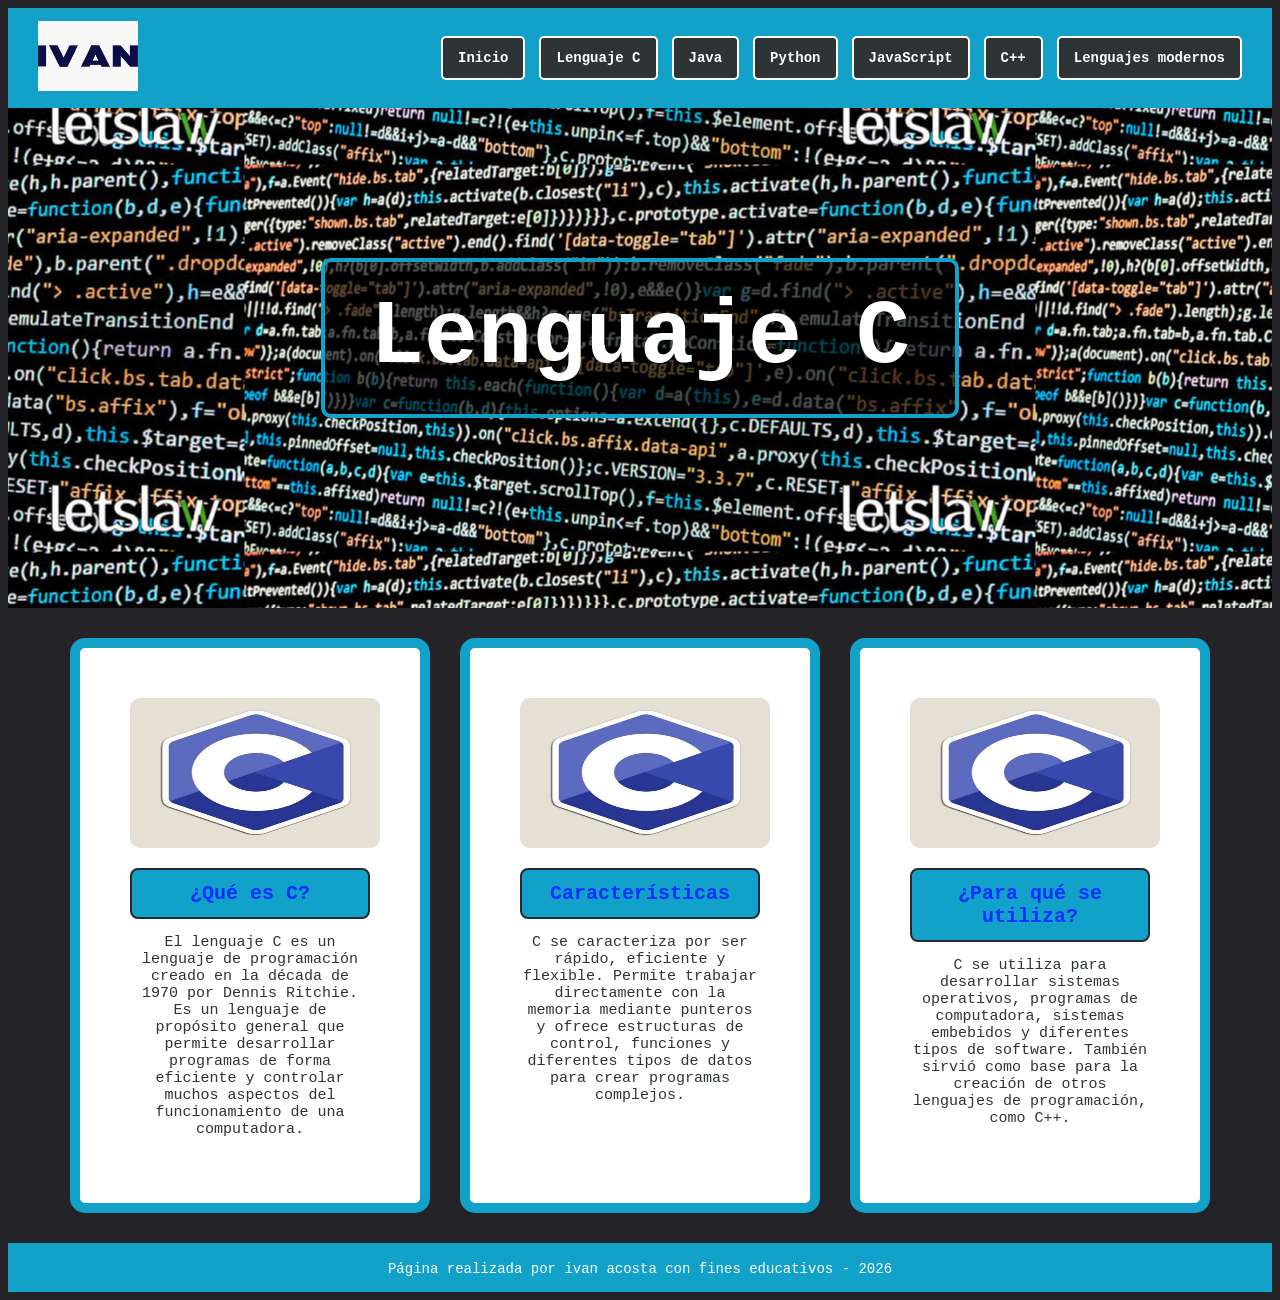
==== pagina1.html @ ee0e3167 "Add files via upload" ====
<!DOCTYPE html>
<html lang="es">
<head>
    <meta charset="UTF-8">
    <meta name="viewport" content="width=device-width, initial-scale=1.0">
    <title>Lenguaje C</title>
    <link href="styles.css" rel="stylesheet" type="text/css">
</head>
<body>

    <header>
    <div class="logo">
        <img src="img/logo.jpg" width="100" alt="Logo">
    </div>

    <nav>
        <a href="index.html">Inicio</a>
        <a href="pagina1.html">Lenguaje C</a>
        <a href="pagina2.html">Java</a>
        <a href="pagina3.html">Python</a>
        <a href="pagina4.html">JavaScript</a>
        <a href="pagina5.html">C++</a>
        <a href="pagina6.html">Lenguajes modernos</a>
    </nav>
</header>

    <div id="banner">
    <h1>Lenguaje C</h1>
    </div>

<section class="cajas-secundarias">

    <div class="caja">
        <img src="img/c.jpg" width="250" height="150" alt="Lenguaje C">
        <h3>¿Qué es C?</h3>
        <p>El lenguaje C es un lenguaje de programación creado en la década de 1970 por Dennis Ritchie. Es un lenguaje de propósito general que permite desarrollar programas de forma eficiente y controlar muchos aspectos del funcionamiento de una computadora.</p>
    </div>

    <div class="caja">
        <img src="img/c.jpg" width="250" height="150" alt="Programación en C">
        <h3>Características</h3>
        <p>C se caracteriza por ser rápido, eficiente y flexible. Permite trabajar directamente con la memoria mediante punteros y ofrece estructuras de control, funciones y diferentes tipos de datos para crear programas complejos.</p>
    </div>

    <div class="caja">
        <img src="img/c.jpg" width="250" height="150" alt="Usos del lenguaje C">
        <h3>¿Para qué se utiliza?</h3>
        <p>C se utiliza para desarrollar sistemas operativos, programas de computadora, sistemas embebidos y diferentes tipos de software. También sirvió como base para la creación de otros lenguajes de programación, como C++.</p>
    </div>

</section>

<footer>
    <p>Página realizada por ivan acosta con fines educativos - 2026</p>
</footer>

</body>
</html>
---- styles.css ----
body {
    background-color: #242327;
}

.contenedor-cajas {
    display: flex;
    flex-wrap: wrap;
    justify-content: center;
    gap: 30px;
    width: 1200px;
    margin: 30px auto;
}

.caja {
    box-sizing: border-box;
    width: 360px;
    padding: 50px;
    border: 10px solid #11a1c9;
    border-radius: 15px;
    text-align: center;
    background-color: #ffffff;
}


.caja img {
    display: block;
    margin: auto;
    border-radius: 10px;
}

.caja h3 {
    font-family: "Courier New", monospace;
    font-size: 20px;
    color: rgb(0, 47, 255);
    background-color:#11a1c9;
    padding: 12px;
    margin-bottom: 15px;
    border: 2px solid #26292e;
    border-radius: 8px;
}

nav a:hover {
    color: #000000;
    background-color: #ffffff;
}

#banner {
    height: 500px;
    background-color: #0c3628;
    text-align: center;
    background-image: url(img/background.jpg);
    background-position: center;
}


.cajas-secundarias {
    display: flex;
    justify-content: center;
    gap: 30px;
    width: 800px;
    margin: 30px auto;
}

.cajas-secundarias .caja p {
    font-family: "Courier New", monospace;
    font-size: 15px;
    text-align: center;
    margin-top: 15px;
    color: #2d3436;
}

footer {
    text-align: center;
    padding: 15px 10px;
    margin-top: 20px;
    background-color: #11a1c9;
    border-top: 3px solid #11a1c9;
}


.caja:hover {
    transform: translateY(-8px);
    box-shadow: 0 10px 20px rgba(0, 0, 0, 0.4);
}

footer p {
    font-family: "Courier New", monospace;
    font-size: 14px;
    color: #ffffff;
    margin: 0;
    text-align: center;
}


#banner h1 {
    font-family: "Courier New", monospace;
    font-size: 90px;
    line-height: normal;
    color: white;
    background-color: rgba(0, 0, 0, 0.65);
    display: inline-block;
    padding: 25px 45px;
    border: 4px solid #11a1c9;
    border-radius: 10px;
    margin-top: 150px;
}



.logo img {
    height: 70px;
}



header {
    height: 100px;
    background-color: #11a1c9;
    display: flex;
    justify-content: space-between;
    align-items: center;
    padding: 0 30px;
}



nav a {
    display: inline-block;
    color: white;
    background-color: #2d3436;
    text-decoration: none;
    margin-left: 10px;
    font-family: "Courier New", monospace;
    font-size: 14px;
    font-weight: bold;
    padding: 12px 15px;
    border: 2px solid white;
    border-radius: 5px;
    text-align: center;
}
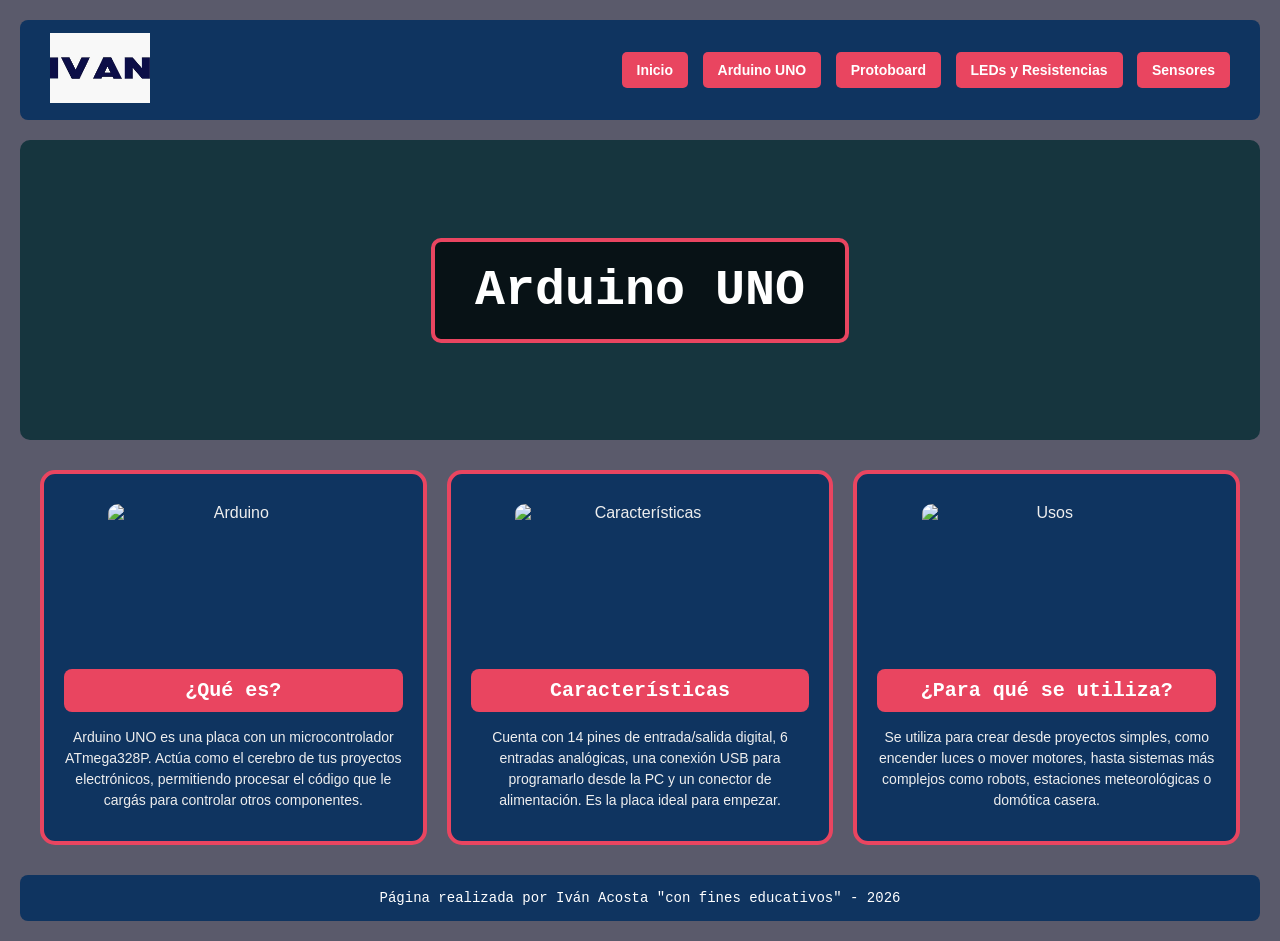
==== commit bde05b9a: "Add files via upload" ====
--- a/pagina1.html
+++ b/pagina1.html
@@ -3,7 +3,7 @@
 <head>
     <meta charset="UTF-8">
     <meta name="viewport" content="width=device-width, initial-scale=1.0">
-    <title>Lenguaje C</title>
+    <title>Placa Arduino UNO</title>
     <link href="styles.css" rel="stylesheet" type="text/css">
 </head>
 <body>
@@ -15,43 +15,41 @@
 
     <nav>
         <a href="index.html">Inicio</a>
-        <a href="pagina1.html">Lenguaje C</a>
-        <a href="pagina2.html">Java</a>
-        <a href="pagina3.html">Python</a>
-        <a href="pagina4.html">JavaScript</a>
-        <a href="pagina5.html">C++</a>
-        <a href="pagina6.html">Lenguajes modernos</a>
+        <a href="pagina1.html">Arduino UNO</a>
+        <a href="pagina2.html">Protoboard</a>
+        <a href="pagina3.html">LEDs y Resistencias</a>
+        <a href="pagina4.html">Sensores</a>
     </nav>
 </header>
 
     <div id="banner">
-    <h1>Lenguaje C</h1>
+    <h1>Arduino UNO</h1>
     </div>
 
 <section class="cajas-secundarias">
 
     <div class="caja">
-        <img src="img/c.jpg" width="250" height="150" alt="Lenguaje C">
-        <h3>¿Qué es C?</h3>
-        <p>El lenguaje C es un lenguaje de programación creado en la década de 1970 por Dennis Ritchie. Es un lenguaje de propósito general que permite desarrollar programas de forma eficiente y controlar muchos aspectos del funcionamiento de una computadora.</p>
+        <img src="img/arduino.jpg" width="250" height="150" alt="Arduino">
+        <h3>¿Qué es?</h3>
+        <p>Arduino UNO es una placa con un microcontrolador ATmega328P. Actúa como el cerebro de tus proyectos electrónicos, permitiendo procesar el código que le cargás para controlar otros componentes.</p>
     </div>
 
     <div class="caja">
-        <img src="img/c.jpg" width="250" height="150" alt="Programación en C">
+        <img src="img/arduino.jpg" width="250" height="150" alt="Características">
         <h3>Características</h3>
-        <p>C se caracteriza por ser rápido, eficiente y flexible. Permite trabajar directamente con la memoria mediante punteros y ofrece estructuras de control, funciones y diferentes tipos de datos para crear programas complejos.</p>
+        <p>Cuenta con 14 pines de entrada/salida digital, 6 entradas analógicas, una conexión USB para programarlo desde la PC y un conector de alimentación. Es la placa ideal para empezar.</p>
     </div>
 
     <div class="caja">
-        <img src="img/c.jpg" width="250" height="150" alt="Usos del lenguaje C">
+        <img src="img/arduino.jpg" width="250" height="150" alt="Usos">
         <h3>¿Para qué se utiliza?</h3>
-        <p>C se utiliza para desarrollar sistemas operativos, programas de computadora, sistemas embebidos y diferentes tipos de software. También sirvió como base para la creación de otros lenguajes de programación, como C++.</p>
+        <p>Se utiliza para crear desde proyectos simples, como encender luces o mover motores, hasta sistemas más complejos como robots, estaciones meteorológicas o domótica casera.</p>
     </div>
 
 </section>
 
 <footer>
-    <p>Página realizada por ivan acosta con fines educativos - 2026</p>
+    <p>Página realizada por Iván Acosta "con fines educativos" - 2026</p>
 </footer>
 
 </body>
--- a/styles.css
+++ b/styles.css
@@ -1,86 +1,286 @@
+
+* {
+    margin: 0;
+    padding: 0;
+    box-sizing: border-box;
+}
+
 body {
-    background-color: #242327;
-}
-
-.contenedor-cajas {
+    font-family: 'Segoe UI', Tahoma, Geneva, Verdana, sans-serif;
+    background: #5a5a6b;
+    color: #eee;
+    padding: 20px;
+}
+
+
+.navbar {
+    display: flex;
+    justify-content: space-between;
+    align-items: center;
+    background: #082547;
+    border-radius: 8px;
+    padding: 15px 25px;
+    margin-bottom: 20px;
+}
+
+.navbar .logo {
+    background: #fff;
+    color: #1a1a2e;
+    padding: 8px 15px;
+    font-weight: bold;
+    border-radius: 4px;
+}
+
+.navbar .nav-links {
+    display: flex;
+    gap: 15px;
+    list-style: none;
+}
+
+.navbar .nav-links a {
+    color: #fff;
+    text-decoration: none;
+    background: #e9cb45;
+    padding: 8px 15px;
+    border-radius: 4px;
+}
+
+.flex-container {
+    display: flex;
+    justify-content: space-between;
+    align-items: center;
+    background: #620d74;
+    border-radius: 12px;
+    padding: 25px;
+    margin-bottom: 20px;
+}
+
+.hero-text h1 {
+    color: #b9f52f;
+    margin-bottom: 10px;
+}
+
+.hero-img {
+    background: #fff;
+    color: #1a1a2e;
+    padding: 40px;
+    border-radius: 8px;
+}
+
+.main-section {
+    background: #57244e;
+    padding: 25px;
+    border-radius: 12px;
+    margin-bottom: 20px;
+}
+
+.section-title {
+    color: #d9e945;
+    margin-bottom: 20px;
+    font-size: 1.1rem;
+}
+
+.flex-wrap-between {
     display: flex;
     flex-wrap: wrap;
+    justify-content: space-between;
+    gap: 15px;
+}
+
+.card {
+    flex: 0 1 23%;
+    background: #03408a;
+    border-radius: 10px;
+    overflow: hidden;
+    display: flex;
+    flex-direction: column;
+}
+
+.card-img {
+    height: 120px;
+    background: #fff;
+    color: #1a1a2e;
+    display: flex;
+    align-items: center;
     justify-content: center;
-    gap: 30px;
-    width: 1200px;
+    margin: 10px;
+    border-radius: 5px;
+}
+
+.card-body {
+    padding: 15px;
+    display: flex;
+    flex-direction: column;
+    flex-grow: 1;
+}
+
+.card-body h3 {
+    color: #fdfcfd;
+    margin-bottom: 10px;
+    font-size: 1rem;
+}
+
+.card-body p {
+    color: #ccc;
+    font-size: 0.85rem;
+    margin-bottom: 15px;
+}
+
+.card-body button {
+    margin-top: auto;
+    background: #87d6f5;
+    color: #131212;
+    border: none;
+    padding: 8px 15px;
+    border-radius: 5px;
+    cursor: pointer;
+    font-weight: bold;
+}
+
+.prop-tag-center {
+    text-align: center;
+    font-family: monospace;
+    color: #ccc;
+    margin-top: 20px;
+    font-size: 0.9rem;
+}
+
+.footer-container {
+    align-items: flex-start;
+}
+
+.flex-item-col {
+    background: #0f3460;
+    padding: 15px;
+    border-radius: 6px;
+    flex: 1;
+    margin: 0 10px;
+}
+
+.flex-item-col h3 {
+    color: #56cef3;
+    font-size: 1rem;
+    margin-bottom: 8px;
+}
+
+.flex-item-col p {
+    color: #ccc;
+    font-size: 0.85rem;
+}
+
+
+header {
+    height: 100px;
+    background-color: #0f3460;
+    display: flex;
+    justify-content: space-between;
+    align-items: center;
+    padding: 0 30px;
+    border-radius: 8px;
+    margin-bottom: 20px;
+}
+
+.logo img {
+    height: 70px;
+}
+
+nav a {
+    display: inline-block;
+    color: white;
+    background-color: #e94560;
+    text-decoration: none;
+    margin-left: 10px;
+    font-family: sans-serif;
+    font-size: 14px;
+    font-weight: bold;
+    padding: 10px 15px;
+    border-radius: 5px;
+    text-align: center;
+}
+
+nav a:hover {
+    color: #ffffff;
+    background-color: #c73650;
+}
+
+#banner {
+    height: 300px;
+    background-color: #16353e;
+    text-align: center;
+    border-radius: 10px;
+    margin-bottom: 30px;
+    display: flex;
+    justify-content: center;
+    align-items: center;
+}
+
+#banner h1 {
+    font-family: "Courier New", monospace;
+    font-size: 50px;
+    color: white;
+    background-color: rgba(0, 0, 0, 0.65);
+    display: inline-block;
+    padding: 20px 40px;
+    border: 4px solid #e94560;
+    border-radius: 10px;
+}
+
+.cajas-secundarias {
+    display: flex;
+    justify-content: center;
+    gap: 20px;
+    max-width: 1200px;
     margin: 30px auto;
 }
 
 .caja {
     box-sizing: border-box;
-    width: 360px;
-    padding: 50px;
-    border: 10px solid #11a1c9;
+    flex: 1;
+    padding: 30px 20px;
+    border: 4px solid #e94560;
     border-radius: 15px;
     text-align: center;
-    background-color: #ffffff;
-}
-
+    background-color: #0f3460;
+}
 
 .caja img {
     display: block;
-    margin: auto;
-    border-radius: 10px;
+    margin: 0 auto 15px auto;
+    border-radius: 10px;
+    max-width: 100%;
+    height: auto;
 }
 
 .caja h3 {
     font-family: "Courier New", monospace;
     font-size: 20px;
-    color: rgb(0, 47, 255);
-    background-color:#11a1c9;
-    padding: 12px;
+    color: #ffffff;
+    background-color: #e94560;
+    padding: 10px;
     margin-bottom: 15px;
-    border: 2px solid #26292e;
-    border-radius: 8px;
-}
-
-nav a:hover {
-    color: #000000;
-    background-color: #ffffff;
-}
-
-#banner {
-    height: 500px;
-    background-color: #0c3628;
-    text-align: center;
-    background-image: url(img/background.jpg);
-    background-position: center;
-}
-
-
-.cajas-secundarias {
-    display: flex;
-    justify-content: center;
-    gap: 30px;
-    width: 800px;
-    margin: 30px auto;
+    border-radius: 8px;
 }
 
 .cajas-secundarias .caja p {
-    font-family: "Courier New", monospace;
-    font-size: 15px;
-    text-align: center;
-    margin-top: 15px;
-    color: #2d3436;
-}
-
-footer {
-    text-align: center;
-    padding: 15px 10px;
-    margin-top: 20px;
-    background-color: #11a1c9;
-    border-top: 3px solid #11a1c9;
-}
-
+    font-family: sans-serif;
+    font-size: 14px;
+    text-align: center;
+    line-height: 1.5;
+    color: #eee;
+}
 
 .caja:hover {
     transform: translateY(-8px);
+    transition: transform 0.2s;
     box-shadow: 0 10px 20px rgba(0, 0, 0, 0.4);
+}
+
+footer {
+    text-align: center;
+    padding: 15px 10px;
+    margin-top: 30px;
+    background-color: #0f3460;
+    border-radius: 8px;
 }
 
 footer p {
@@ -88,53 +288,4 @@
     font-size: 14px;
     color: #ffffff;
     margin: 0;
-    text-align: center;
-}
-
-
-#banner h1 {
-    font-family: "Courier New", monospace;
-    font-size: 90px;
-    line-height: normal;
-    color: white;
-    background-color: rgba(0, 0, 0, 0.65);
-    display: inline-block;
-    padding: 25px 45px;
-    border: 4px solid #11a1c9;
-    border-radius: 10px;
-    margin-top: 150px;
-}
-
-
-
-.logo img {
-    height: 70px;
-}
-
-
-
-header {
-    height: 100px;
-    background-color: #11a1c9;
-    display: flex;
-    justify-content: space-between;
-    align-items: center;
-    padding: 0 30px;
-}
-
-
-
-nav a {
-    display: inline-block;
-    color: white;
-    background-color: #2d3436;
-    text-decoration: none;
-    margin-left: 10px;
-    font-family: "Courier New", monospace;
-    font-size: 14px;
-    font-weight: bold;
-    padding: 12px 15px;
-    border: 2px solid white;
-    border-radius: 5px;
-    text-align: center;
-}
+}
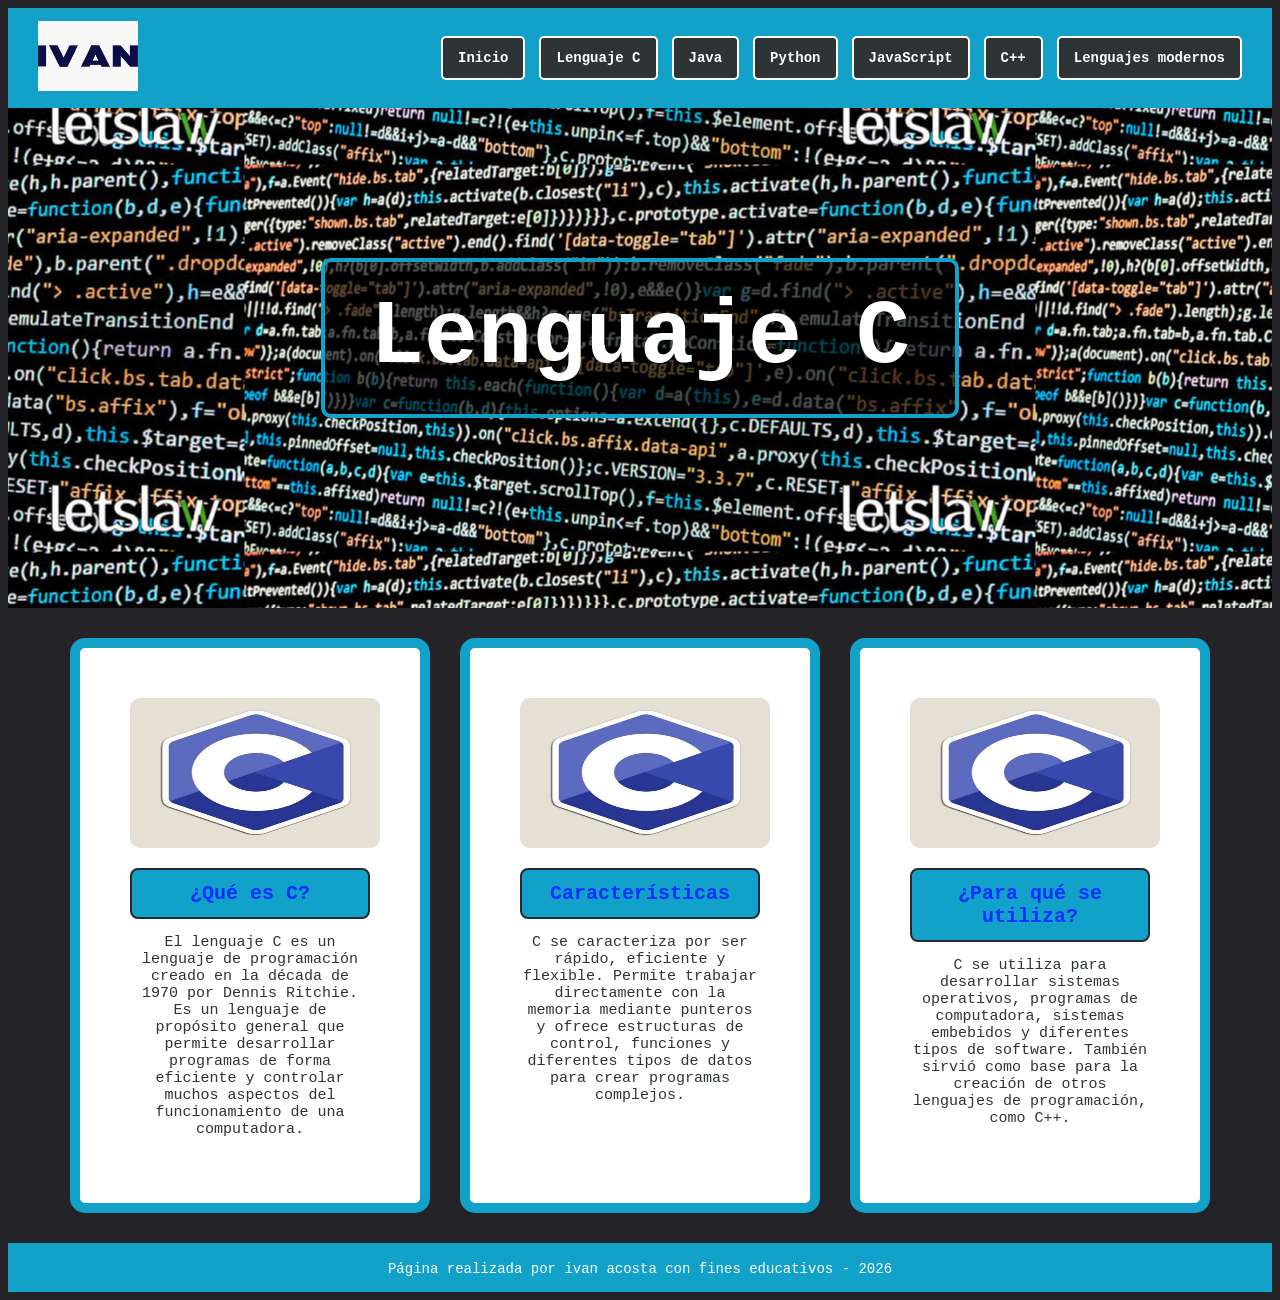
==== commit 98000c95: "Add files via upload" ====
--- a/pagina1.html
+++ b/pagina1.html
@@ -3,7 +3,7 @@
 <head>
     <meta charset="UTF-8">
     <meta name="viewport" content="width=device-width, initial-scale=1.0">
-    <title>Placa Arduino UNO</title>
+    <title>Lenguaje C</title>
     <link href="styles.css" rel="stylesheet" type="text/css">
 </head>
 <body>
@@ -15,41 +15,43 @@
 
     <nav>
         <a href="index.html">Inicio</a>
-        <a href="pagina1.html">Arduino UNO</a>
-        <a href="pagina2.html">Protoboard</a>
-        <a href="pagina3.html">LEDs y Resistencias</a>
-        <a href="pagina4.html">Sensores</a>
+        <a href="pagina1.html">Lenguaje C</a>
+        <a href="pagina2.html">Java</a>
+        <a href="pagina3.html">Python</a>
+        <a href="pagina4.html">JavaScript</a>
+        <a href="pagina5.html">C++</a>
+        <a href="pagina6.html">Lenguajes modernos</a>
     </nav>
 </header>
 
     <div id="banner">
-    <h1>Arduino UNO</h1>
+    <h1>Lenguaje C</h1>
     </div>
 
 <section class="cajas-secundarias">
 
     <div class="caja">
-        <img src="img/arduino.jpg" width="250" height="150" alt="Arduino">
-        <h3>¿Qué es?</h3>
-        <p>Arduino UNO es una placa con un microcontrolador ATmega328P. Actúa como el cerebro de tus proyectos electrónicos, permitiendo procesar el código que le cargás para controlar otros componentes.</p>
+        <img src="img/c.jpg" width="250" height="150" alt="Lenguaje C">
+        <h3>¿Qué es C?</h3>
+        <p>El lenguaje C es un lenguaje de programación creado en la década de 1970 por Dennis Ritchie. Es un lenguaje de propósito general que permite desarrollar programas de forma eficiente y controlar muchos aspectos del funcionamiento de una computadora.</p>
     </div>
 
     <div class="caja">
-        <img src="img/arduino.jpg" width="250" height="150" alt="Características">
+        <img src="img/c.jpg" width="250" height="150" alt="Programación en C">
         <h3>Características</h3>
-        <p>Cuenta con 14 pines de entrada/salida digital, 6 entradas analógicas, una conexión USB para programarlo desde la PC y un conector de alimentación. Es la placa ideal para empezar.</p>
+        <p>C se caracteriza por ser rápido, eficiente y flexible. Permite trabajar directamente con la memoria mediante punteros y ofrece estructuras de control, funciones y diferentes tipos de datos para crear programas complejos.</p>
     </div>
 
     <div class="caja">
-        <img src="img/arduino.jpg" width="250" height="150" alt="Usos">
+        <img src="img/c.jpg" width="250" height="150" alt="Usos del lenguaje C">
         <h3>¿Para qué se utiliza?</h3>
-        <p>Se utiliza para crear desde proyectos simples, como encender luces o mover motores, hasta sistemas más complejos como robots, estaciones meteorológicas o domótica casera.</p>
+        <p>C se utiliza para desarrollar sistemas operativos, programas de computadora, sistemas embebidos y diferentes tipos de software. También sirvió como base para la creación de otros lenguajes de programación, como C++.</p>
     </div>
 
 </section>
 
 <footer>
-    <p>Página realizada por Iván Acosta "con fines educativos" - 2026</p>
+    <p>Página realizada por ivan acosta con fines educativos - 2026</p>
 </footer>
 
 </body>
--- a/styles.css
+++ b/styles.css
@@ -1,286 +1,86 @@
-
-* {
-    margin: 0;
-    padding: 0;
-    box-sizing: border-box;
+body {
+    background-color: #242327;
 }
 
-body {
-    font-family: 'Segoe UI', Tahoma, Geneva, Verdana, sans-serif;
-    background: #5a5a6b;
-    color: #eee;
-    padding: 20px;
-}
-
-
-.navbar {
-    display: flex;
-    justify-content: space-between;
-    align-items: center;
-    background: #082547;
-    border-radius: 8px;
-    padding: 15px 25px;
-    margin-bottom: 20px;
-}
-
-.navbar .logo {
-    background: #fff;
-    color: #1a1a2e;
-    padding: 8px 15px;
-    font-weight: bold;
-    border-radius: 4px;
-}
-
-.navbar .nav-links {
-    display: flex;
-    gap: 15px;
-    list-style: none;
-}
-
-.navbar .nav-links a {
-    color: #fff;
-    text-decoration: none;
-    background: #e9cb45;
-    padding: 8px 15px;
-    border-radius: 4px;
-}
-
-.flex-container {
-    display: flex;
-    justify-content: space-between;
-    align-items: center;
-    background: #620d74;
-    border-radius: 12px;
-    padding: 25px;
-    margin-bottom: 20px;
-}
-
-.hero-text h1 {
-    color: #b9f52f;
-    margin-bottom: 10px;
-}
-
-.hero-img {
-    background: #fff;
-    color: #1a1a2e;
-    padding: 40px;
-    border-radius: 8px;
-}
-
-.main-section {
-    background: #57244e;
-    padding: 25px;
-    border-radius: 12px;
-    margin-bottom: 20px;
-}
-
-.section-title {
-    color: #d9e945;
-    margin-bottom: 20px;
-    font-size: 1.1rem;
-}
-
-.flex-wrap-between {
+.contenedor-cajas {
     display: flex;
     flex-wrap: wrap;
-    justify-content: space-between;
-    gap: 15px;
-}
-
-.card {
-    flex: 0 1 23%;
-    background: #03408a;
-    border-radius: 10px;
-    overflow: hidden;
-    display: flex;
-    flex-direction: column;
-}
-
-.card-img {
-    height: 120px;
-    background: #fff;
-    color: #1a1a2e;
-    display: flex;
-    align-items: center;
     justify-content: center;
-    margin: 10px;
-    border-radius: 5px;
-}
-
-.card-body {
-    padding: 15px;
-    display: flex;
-    flex-direction: column;
-    flex-grow: 1;
-}
-
-.card-body h3 {
-    color: #fdfcfd;
-    margin-bottom: 10px;
-    font-size: 1rem;
-}
-
-.card-body p {
-    color: #ccc;
-    font-size: 0.85rem;
-    margin-bottom: 15px;
-}
-
-.card-body button {
-    margin-top: auto;
-    background: #87d6f5;
-    color: #131212;
-    border: none;
-    padding: 8px 15px;
-    border-radius: 5px;
-    cursor: pointer;
-    font-weight: bold;
-}
-
-.prop-tag-center {
-    text-align: center;
-    font-family: monospace;
-    color: #ccc;
-    margin-top: 20px;
-    font-size: 0.9rem;
-}
-
-.footer-container {
-    align-items: flex-start;
-}
-
-.flex-item-col {
-    background: #0f3460;
-    padding: 15px;
-    border-radius: 6px;
-    flex: 1;
-    margin: 0 10px;
-}
-
-.flex-item-col h3 {
-    color: #56cef3;
-    font-size: 1rem;
-    margin-bottom: 8px;
-}
-
-.flex-item-col p {
-    color: #ccc;
-    font-size: 0.85rem;
-}
-
-
-header {
-    height: 100px;
-    background-color: #0f3460;
-    display: flex;
-    justify-content: space-between;
-    align-items: center;
-    padding: 0 30px;
-    border-radius: 8px;
-    margin-bottom: 20px;
-}
-
-.logo img {
-    height: 70px;
-}
-
-nav a {
-    display: inline-block;
-    color: white;
-    background-color: #e94560;
-    text-decoration: none;
-    margin-left: 10px;
-    font-family: sans-serif;
-    font-size: 14px;
-    font-weight: bold;
-    padding: 10px 15px;
-    border-radius: 5px;
-    text-align: center;
-}
-
-nav a:hover {
-    color: #ffffff;
-    background-color: #c73650;
-}
-
-#banner {
-    height: 300px;
-    background-color: #16353e;
-    text-align: center;
-    border-radius: 10px;
-    margin-bottom: 30px;
-    display: flex;
-    justify-content: center;
-    align-items: center;
-}
-
-#banner h1 {
-    font-family: "Courier New", monospace;
-    font-size: 50px;
-    color: white;
-    background-color: rgba(0, 0, 0, 0.65);
-    display: inline-block;
-    padding: 20px 40px;
-    border: 4px solid #e94560;
-    border-radius: 10px;
-}
-
-.cajas-secundarias {
-    display: flex;
-    justify-content: center;
-    gap: 20px;
-    max-width: 1200px;
+    gap: 30px;
+    width: 1200px;
     margin: 30px auto;
 }
 
 .caja {
     box-sizing: border-box;
-    flex: 1;
-    padding: 30px 20px;
-    border: 4px solid #e94560;
+    width: 360px;
+    padding: 50px;
+    border: 10px solid #11a1c9;
     border-radius: 15px;
     text-align: center;
-    background-color: #0f3460;
+    background-color: #ffffff;
 }
+
 
 .caja img {
     display: block;
-    margin: 0 auto 15px auto;
+    margin: auto;
     border-radius: 10px;
-    max-width: 100%;
-    height: auto;
 }
 
 .caja h3 {
     font-family: "Courier New", monospace;
     font-size: 20px;
-    color: #ffffff;
-    background-color: #e94560;
-    padding: 10px;
+    color: rgb(0, 47, 255);
+    background-color:#11a1c9;
+    padding: 12px;
     margin-bottom: 15px;
+    border: 2px solid #26292e;
     border-radius: 8px;
 }
 
-.cajas-secundarias .caja p {
-    font-family: sans-serif;
-    font-size: 14px;
-    text-align: center;
-    line-height: 1.5;
-    color: #eee;
+nav a:hover {
+    color: #000000;
+    background-color: #ffffff;
 }
 
-.caja:hover {
-    transform: translateY(-8px);
-    transition: transform 0.2s;
-    box-shadow: 0 10px 20px rgba(0, 0, 0, 0.4);
+#banner {
+    height: 500px;
+    background-color: #0c3628;
+    text-align: center;
+    background-image: url(img/background.jpg);
+    background-position: center;
+}
+
+
+.cajas-secundarias {
+    display: flex;
+    justify-content: center;
+    gap: 30px;
+    width: 800px;
+    margin: 30px auto;
+}
+
+.cajas-secundarias .caja p {
+    font-family: "Courier New", monospace;
+    font-size: 15px;
+    text-align: center;
+    margin-top: 15px;
+    color: #2d3436;
 }
 
 footer {
     text-align: center;
     padding: 15px 10px;
-    margin-top: 30px;
-    background-color: #0f3460;
-    border-radius: 8px;
+    margin-top: 20px;
+    background-color: #11a1c9;
+    border-top: 3px solid #11a1c9;
+}
+
+
+.caja:hover {
+    transform: translateY(-8px);
+    box-shadow: 0 10px 20px rgba(0, 0, 0, 0.4);
 }
 
 footer p {
@@ -288,4 +88,53 @@
     font-size: 14px;
     color: #ffffff;
     margin: 0;
-}+    text-align: center;
+}
+
+
+#banner h1 {
+    font-family: "Courier New", monospace;
+    font-size: 90px;
+    line-height: normal;
+    color: white;
+    background-color: rgba(0, 0, 0, 0.65);
+    display: inline-block;
+    padding: 25px 45px;
+    border: 4px solid #11a1c9;
+    border-radius: 10px;
+    margin-top: 150px;
+}
+
+
+
+.logo img {
+    height: 70px;
+}
+
+
+
+header {
+    height: 100px;
+    background-color: #11a1c9;
+    display: flex;
+    justify-content: space-between;
+    align-items: center;
+    padding: 0 30px;
+}
+
+
+
+nav a {
+    display: inline-block;
+    color: white;
+    background-color: #2d3436;
+    text-decoration: none;
+    margin-left: 10px;
+    font-family: "Courier New", monospace;
+    font-size: 14px;
+    font-weight: bold;
+    padding: 12px 15px;
+    border: 2px solid white;
+    border-radius: 5px;
+    text-align: center;
+}
